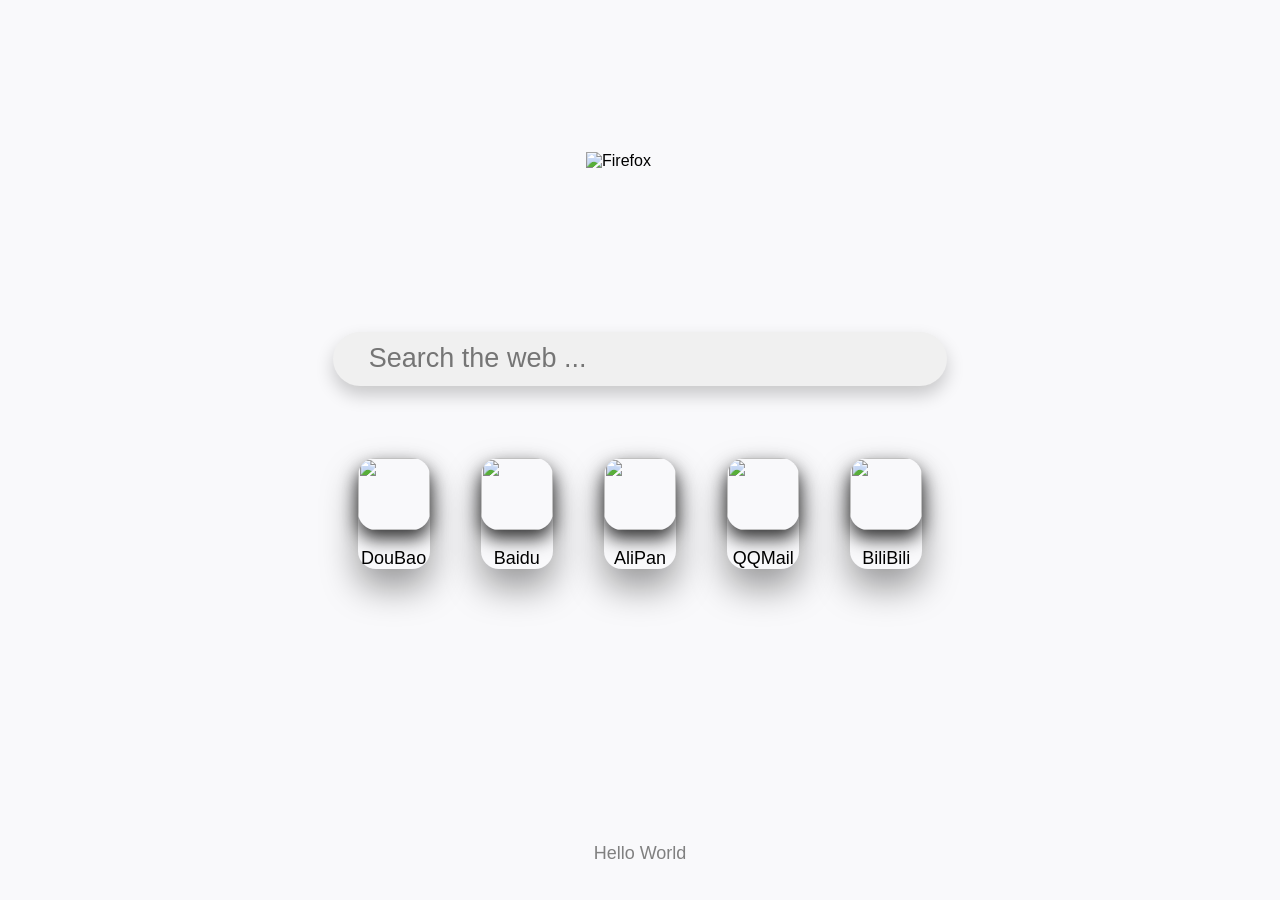
==== home/oo/.config/firefox/00/home.html @ 4c767ab4 "update" ====
<!doctype html>
<html lang="zh-CN">

  <head>

    <meta charset="UTF-8" />
    <meta name="viewport" content="width=device-width, initial-scale=1.0" />
    <title>Home</title>

    <style>

      * {
        margin:  0;
        padding: 0;
        box-sizing: border-box;
        font-family: -apple-system, BlinkMacSystemFont, "Segoe UI", Roboto, sans-serif;
      }

      :root {
        --body-background       : #f9f9fb;
        --search-bar-background : #f0f0f0;
        --search-icon-color     : #000000;
        --shortcut-color        : #000000;
        --footer-color          : #808080;

        --container-gap         :  8vh;

        --browser-icon-size     :  12vh;

        --search-bar-width      : 48vw;
        --search-bar-height     :  6vh;
        --search-bar-radius     :  4vh;
        --search-bar-font-size  :  3vh;

        --shortcut-gap          :  4vw;
        --shortcut-size         :  8vh;
        --shortcut-radius       :  2vh;
        --shortcut-font-size    :  2vh;

        --footer-bottom         :  4vh;
        --footer-font-size      :  2vh;

        --search-url:  https://www.bing.com/search?q=;
      }

      body {
        display    : grid;
        align-items: center;
        min-height : 100vh;
        padding    : 1vh;
        margin     : 0vh;
        background: var(--body-background);
      }

      .container{
        display        : flex;
        flex-direction : column;
        justify-content: center;
        align-items    : center;
        gap: var(--container-gap);
      }

      .space {
        width:  12vh;
        height: 12vh;
      }

      .browser-icon {
        width:  var(--browser-icon-size);
        height: var(--browser-icon-size);
      }

      .search-bar {
        position       : relative;
        display        : flex;
        justify-content: center;
        width          : 100%;
      }

      .search-bar input {
        outline      : none;
        border       : none;
        padding      : 0 4vh 0 4vh;
        box-shadow   : 0 1vh 2vh rgba(0, 0, 0, 0.2);
        width        : var(--search-bar-width);
        height       : var(--search-bar-height);
        border-radius: var(--search-bar-radius);
        font-size    : var(--search-bar-font-size);
        background   : var(--search-bar-background);
      }

      .search-bar .icon {
        position : absolute;
        top      : 50%;
        left     : 2vh;
        font-size: 4vh;
        color    : var(--search-icon-color);
      }

      .shortcuts {
        display        : flex;
        flex-wrap      : wrap;
        justify-content: center;
        gap            : var(--shortcut-gap);
      }

      .shortcut {
        display        : flex;
        flex-direction : column;
        align-items    : center;
        text-decoration: none;
        gap            : 2vh;
        box-shadow     : 0 2vh 4vh rgba(0, 0, 0, 0.4);
        border-radius  : 2vh;
        font-size      : var(--shortcut-font-size);
        color          : var(--shortcut-color);
      }
      .shortcut .icon {
        display        : flex;
        align-items    : center;
        justify-content: center;
        overflow       : hidden;
        box-shadow     : 0 1vh 2vh rgba(0, 0, 0, 0.8);
        border-radius  : var(--shortcut-radius);
        width          : var(--shortcut-size);
        height         : var(--shortcut-size);
      }
      .shortcut .icon img {
        object-fit: contain;
        width     : 100%;
        height    : 100%;
      }

      .footer {
        position  : fixed;
        text-align: center;
        bottom    : var(--footer-bottom);
        font-size : var(--footer-font-size);
        color     : var(--footer-color);
      }

    </style>

  </head>

  <body>

    <div class="container">

      <img class="browser-icon"
        src="https://www.firefox.com/media/img/logos/firefox/firefox-logo.b030cd103a84.svg"
        alt="Firefox"
      />

      <div class="search-bar">
        <input type="text" placeholder="Search the web ..." />
      </div>

      <div class="shortcuts">

        <!-- <a class="shortcut" href=""> -->
          <!-- <div class="icon"><img src=""></div> -->
          <!-- <span></span> -->
        <!-- </a> -->

        <a class="shortcut" href="https://www.doubao.com/chat">
          <div class="icon"><img src="https://shp.qpic.cn/ma_icon/0/icon_200451591_1780469389/0"></div>
          <span>DouBao</span>
        </a>

        <a class="shortcut" href="https://www.baidu.com">
          <div class="icon"><img src="https://pp.myapp.com/ma_icon/0/icon_4859_1777455179/256"></div>
          <span>Baidu</span>
        </a>

        <a class="shortcut" href="https://www.alipan.com/drive/file/all">
          <div class="icon"><img src="https://pp.myapp.com/ma_icon/0/icon_54120208_1777366339/256"></div>
          <span>AliPan</span>
        </a>

        <a class="shortcut" href="https://wx.mail.qq.com">
          <div class="icon"><img src="https://pp.myapp.com/ma_icon/0/icon_1129680_1778489755/256"></div>
          <span>QQMail</span>
        </a>

        <a class="shortcut" href="https://www.bilibili.com">
          <div class="icon"><img src="https://shp.qpic.cn/ma_icon/0/icon_200441319_1780623467/0"></div>
          <span>BiliBili</span>
        </a>

      </div>

    <div class="space"></div>

    <div class="footer">Hello World</div>

    <script>
      const searchInput = document.querySelector(".search-box input");
      searchInput.addEventListener("keydown", function (e) {
        if (e.key === "Enter") {
          const keyword = this.value.trim();
          if (keyword) {
            const searchUrl = getComputedStyle(document.documentElement)
              .getPropertyValue("--search-url")
              .replace(/"/g, "")
              .trim();
            window.open(searchUrl + encodeURIComponent(keyword));
            this.value = "";
          }
        }
      });
    </script>

  </body>

</html>
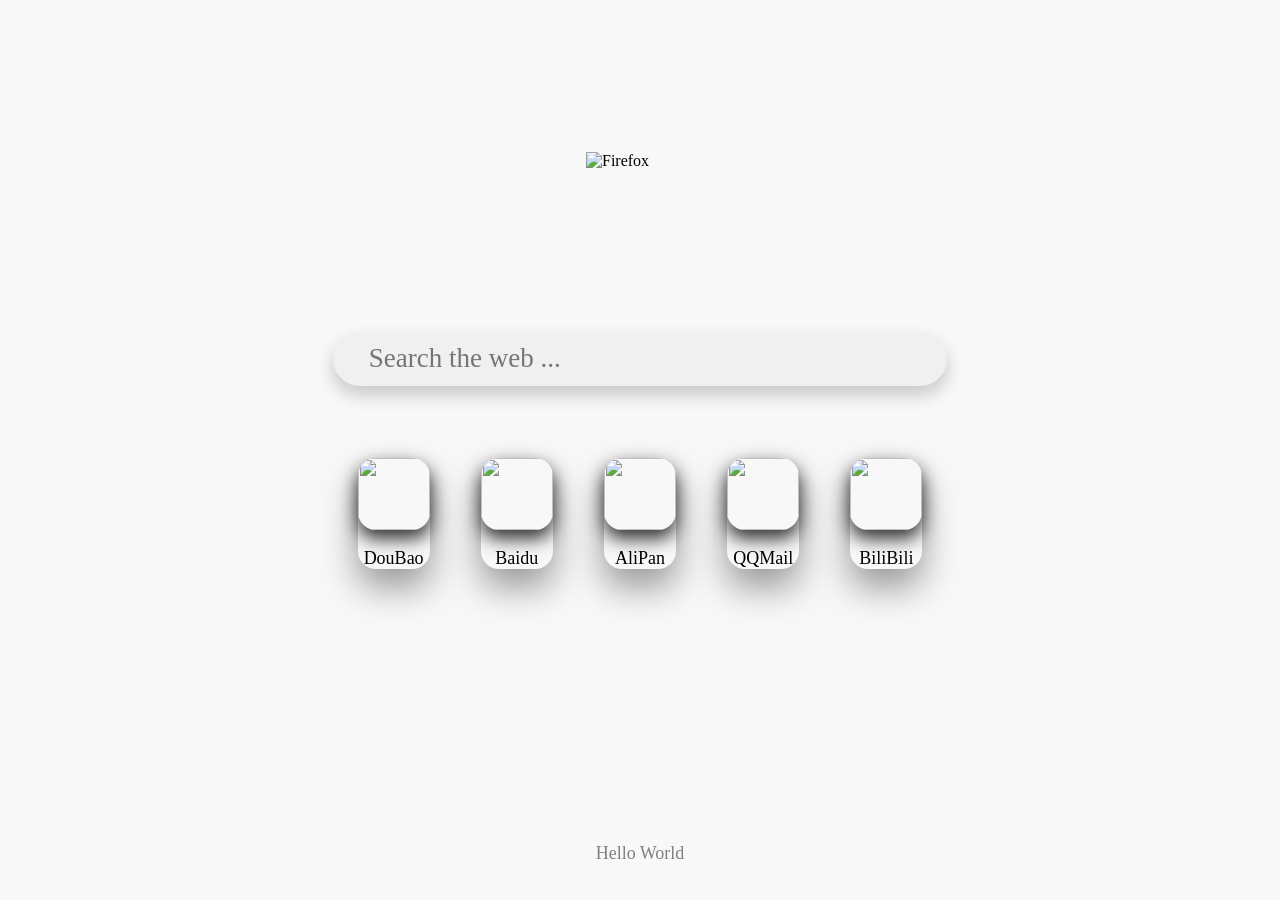
==== commit f5cc2777: "update" ====
--- a/home/oo/.config/firefox/00/home.html
+++ b/home/oo/.config/firefox/00/home.html
@@ -13,11 +13,11 @@
         margin:  0;
         padding: 0;
         box-sizing: border-box;
-        font-family: -apple-system, BlinkMacSystemFont, "Segoe UI", Roboto, sans-serif;
+        font-family: "JetBrainsMono Nerd Font", "sans-serif";
       }
 
       :root {
-        --body-background       : #f9f9fb;
+        --body-background       : #f8f8f8;
         --search-bar-background : #f0f0f0;
         --search-icon-color     : #000000;
         --shortcut-color        : #000000;
@@ -195,7 +195,7 @@
     <div class="footer">Hello World</div>
 
     <script>
-      const searchInput = document.querySelector(".search-box input");
+      const searchInput = document.querySelector(".search-bar input");
       searchInput.addEventListener("keydown", function (e) {
         if (e.key === "Enter") {
           const keyword = this.value.trim();
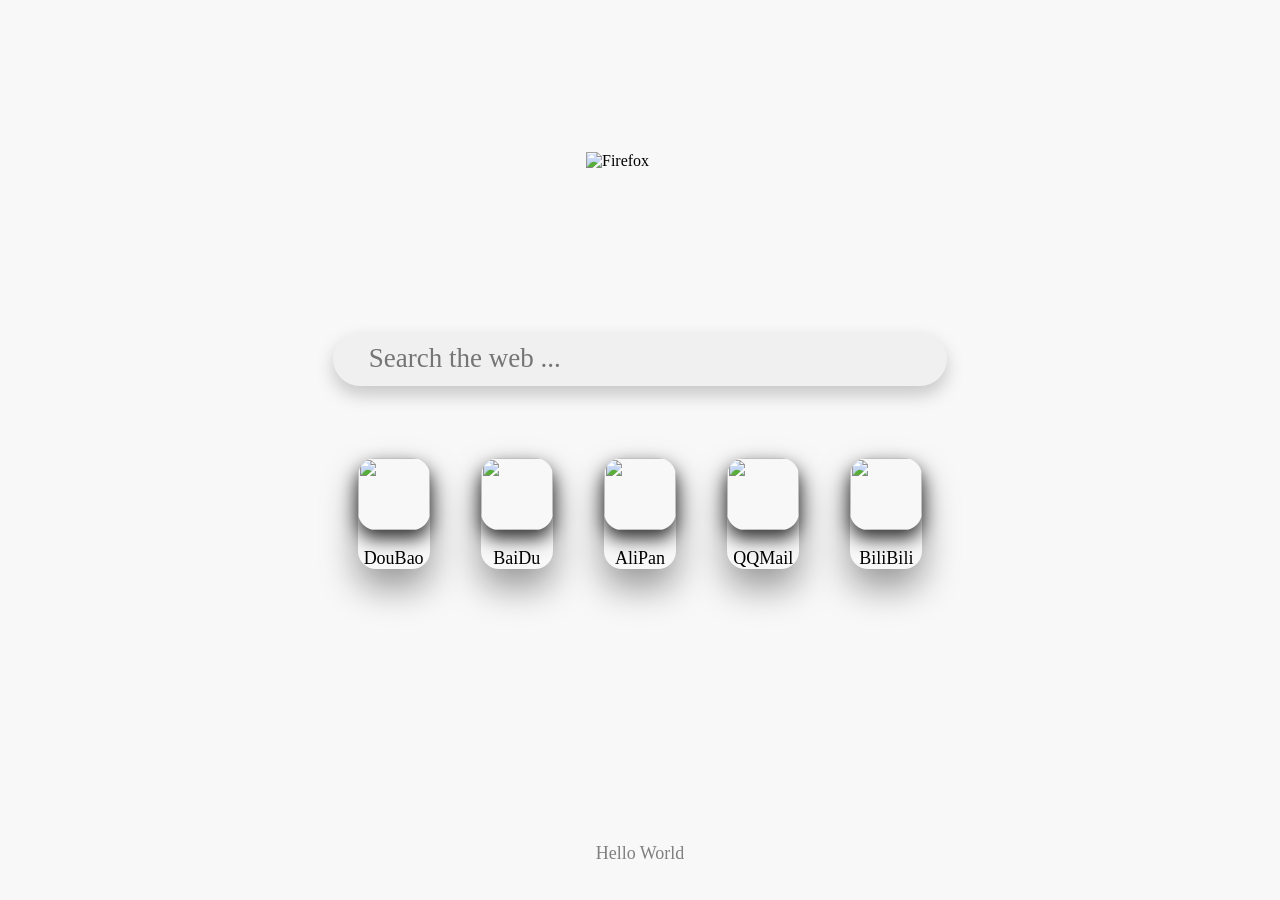
==== commit 21a622ac: "update" ====
--- a/home/oo/.config/firefox/00/home.html
+++ b/home/oo/.config/firefox/00/home.html
@@ -3,7 +3,7 @@
 
   <head>
 
-    <meta charset="UTF-8" />
+    <meta charset="UTF-11" />
     <meta name="viewport" content="width=device-width, initial-scale=1.0" />
     <title>Home</title>
 
@@ -164,27 +164,27 @@
         <!-- </a> -->
 
         <a class="shortcut" href="https://www.doubao.com/chat">
-          <div class="icon"><img src="https://shp.qpic.cn/ma_icon/0/icon_200451591_1780469389/0"></div>
+          <div class="icon"><img src="/data/32_image/icon/doubao.png"></div>
           <span>DouBao</span>
         </a>
 
         <a class="shortcut" href="https://www.baidu.com">
-          <div class="icon"><img src="https://pp.myapp.com/ma_icon/0/icon_4859_1777455179/256"></div>
-          <span>Baidu</span>
+          <div class="icon"><img src="/data/32_image/icon/baidu.png"></div>
+          <span>BaiDu</span>
         </a>
 
         <a class="shortcut" href="https://www.alipan.com/drive/file/all">
-          <div class="icon"><img src="https://pp.myapp.com/ma_icon/0/icon_54120208_1777366339/256"></div>
+          <div class="icon"><img src="/data/32_image/icon/alipan.png"></div>
           <span>AliPan</span>
         </a>
 
         <a class="shortcut" href="https://wx.mail.qq.com">
-          <div class="icon"><img src="https://pp.myapp.com/ma_icon/0/icon_1129680_1778489755/256"></div>
+          <div class="icon"><img src="/data/32_image/icon/qqmail.png"></div>
           <span>QQMail</span>
         </a>
 
         <a class="shortcut" href="https://www.bilibili.com">
-          <div class="icon"><img src="https://shp.qpic.cn/ma_icon/0/icon_200441319_1780623467/0"></div>
+          <div class="icon"><img src="/data/32_image/icon/bilibili.png"></div>
           <span>BiliBili</span>
         </a>
 
